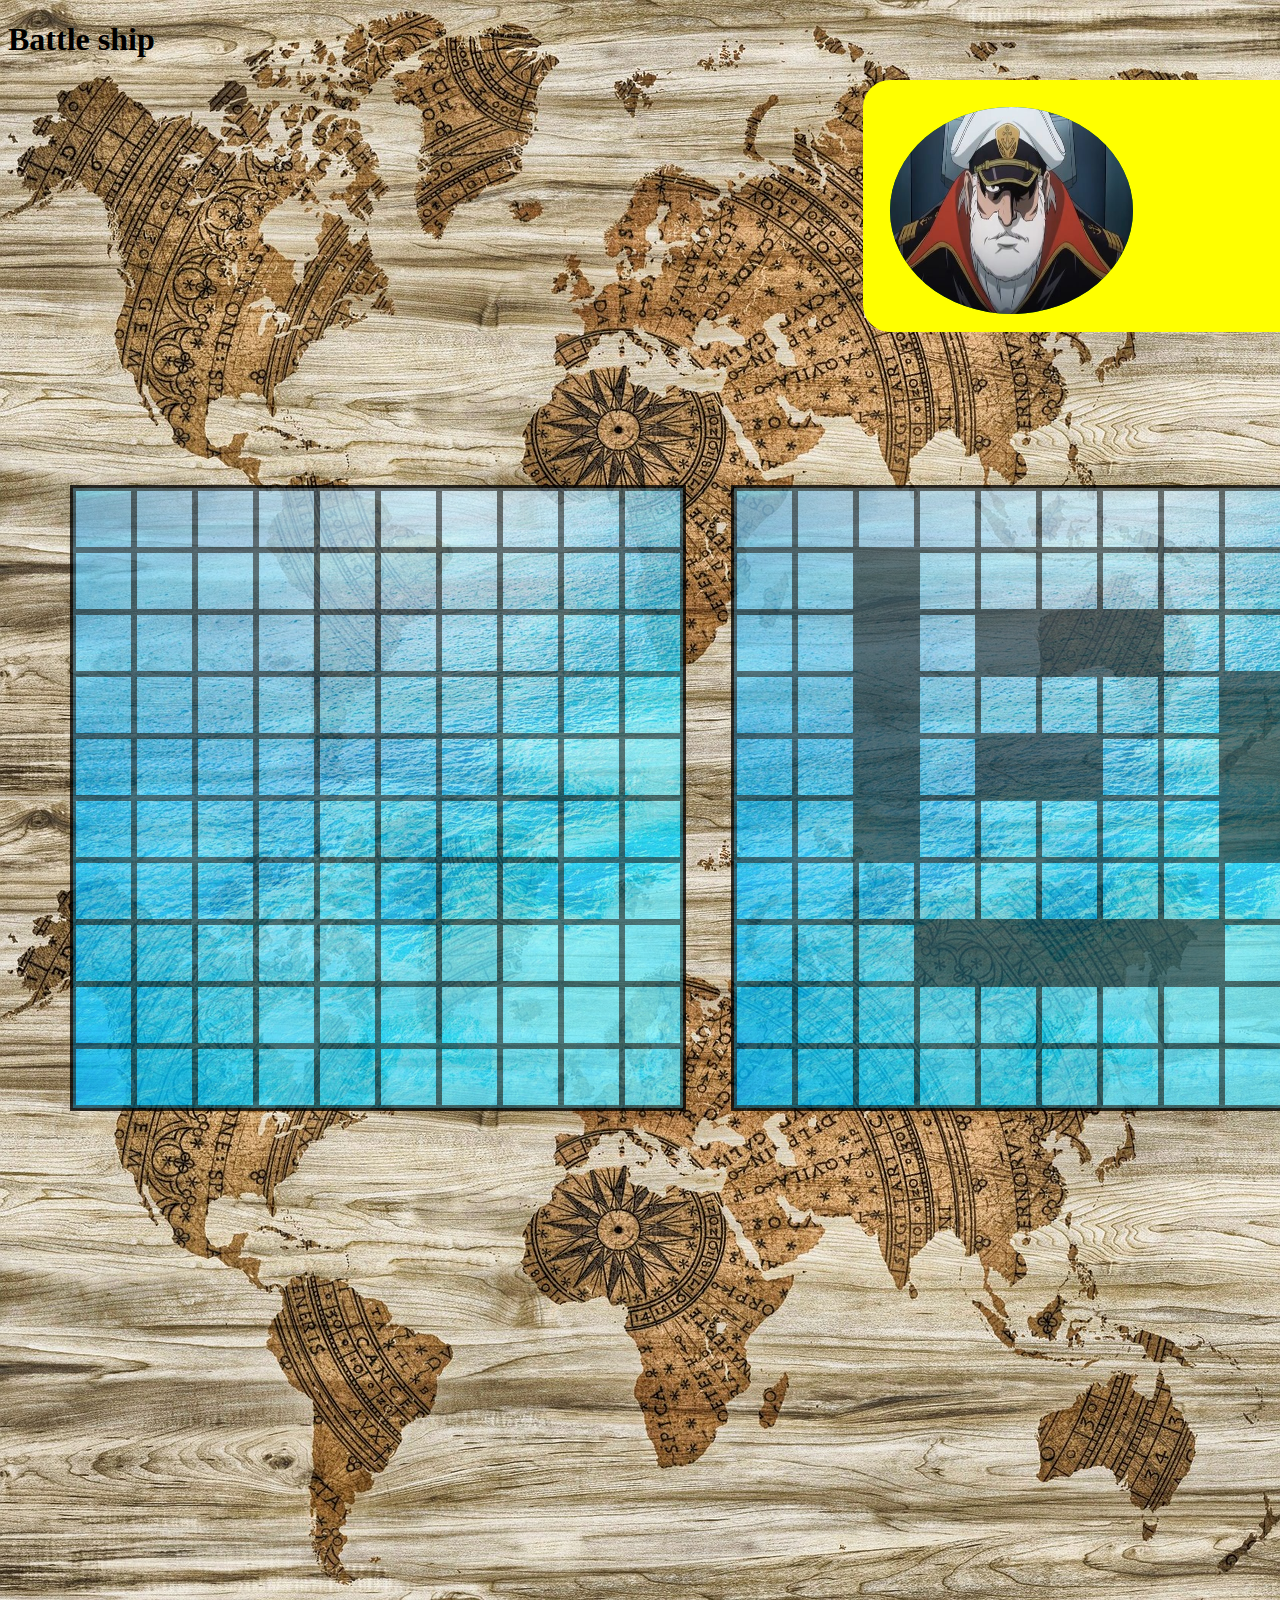
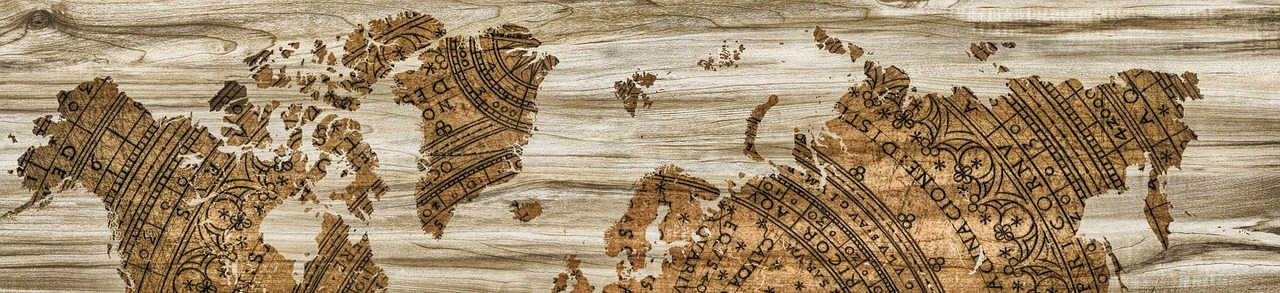
==== battleship-project/index.html @ 59c31566 "ingame display partially working" ====
<!DOCTYPE html>
<html lang="en" dir="ltr">
<head>
  <meta charset="utf-8">
  <link rel="stylesheet" href="style.css">
  <link href="https://fonts.googleapis.com/css?family=Orbitron" rel="stylesheet">
  <title>My Battleship</title>
</head>
<body>
  <h1>Battle ship</h1>
  <div class = 'ingameDisplay'>
    <div class = 'circleFace'><img src='battleship img/juzo_okita_by_akiba165-d6sxsqy.jpg' class='captainHead'/></div>
    <p class = 'displayText'></p>
  </div>
  <div class = 'mainContainer columns'>
    <div id="gameBoardDiv" class='gameBoard column '>
    </div>
    <div id = 'computerGameBoardDiv' class ='computerGameBoard column '>
    </div>
    <!-- <div class = 'shipLifeBar'>
      <div></div>
      <div></div>
      <div></div>
      <div></div>
      <div></div>
      <div></div>
      <div></div>
      <div></div>
      <div></div>
      <div></div>
    </div> -->
  </div>

  <script src="script.js" charset="utf-8"></script>
</body>
</html>
---- battleship-project/style.css ----
body{
  background-image: url('battleship img/battleship background/map-2153535_1280.jpg');
  background-image: wrap;
}
.mainContainer{
  display: inline-block;
  display: flex;
  width: 1400px;
  height: 1400px;
  justify-content: center;
  opacity: 0.8;
  margin-top: 17vh;
}

.gameBoard{
  height: 620px;
  width: 610px;
  display: flex;
  flex-wrap: wrap;
  border: solid;
  margin-right: 5vh;
  background-image: url('battleship img/water-1330252_1280.jpg');
}

.gameBoard div{
  border: solid;
  height: 50px;
  width: 50px;
  padding-right: 5px;
  padding-bottom: 6px;
  opacity: 0.6;
  /* position: relative; */
}
.computerGameBoard{
  height: 620px;
  width: 610px;
  border: solid;
  display: flex;
  flex-wrap: wrap;
  background-image: url('battleship img/water-1330252_1280.jpg');

}
.computerGameBoard div{
  border: solid;
  height: 50px;
  width: 50px;
  padding-right: 5px;
  padding-bottom: 6px;
  opacity: 0.6;
  /* position: relative; */
}

.ingameDisplay{
  display: inline-flex;
  background-color: yellow;
  margin-left: 95vh;
  background-color: yellow;
  height: 25vh;
  width: 85vh;
  padding-bottom: 3vh;
  border-radius: 3vh;
}
.shipLifeBar div{
  border: solid;

}
.captainHead{
  position: absolute;
  top: 0;
  left: 0;
  height: 100%;
  width: 100%;
  border-radius: 100%;
}
.circleFace{
  background-color: green;
  border-radius: 100%;
  margin: 3vh;
  width: 27vh;
  height: 23vh;
  position: relative;

}
p{
  font-family: 'Orbitron', sans-serif;
  font-size: 4vh;
  text-align: center;
}
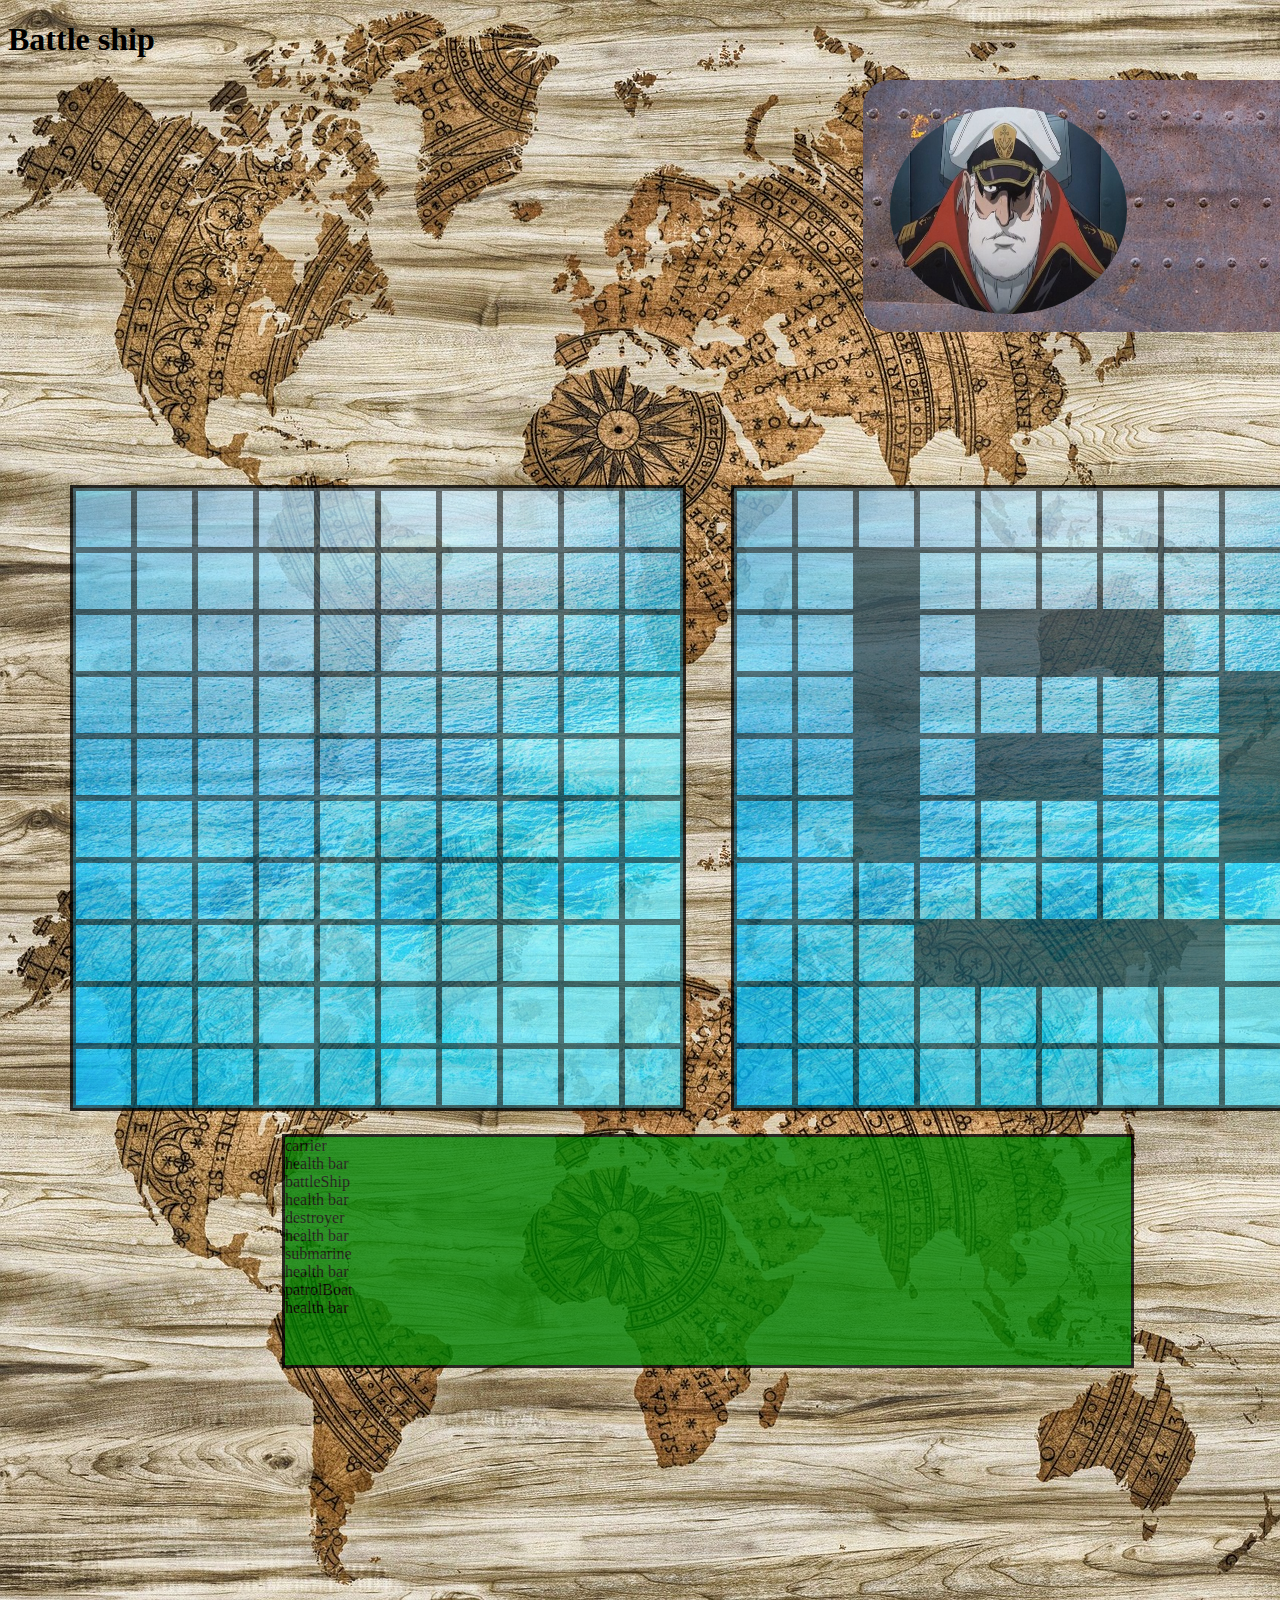
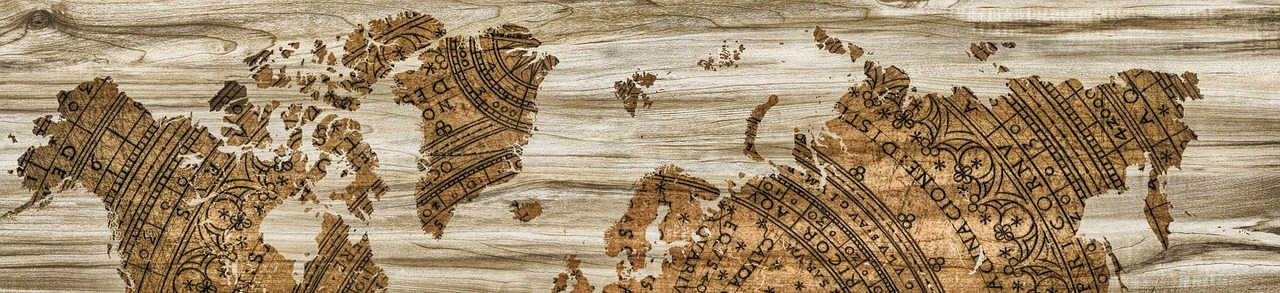
==== commit c2743cba: "in-game display done, working on health bars for the ships" ====
--- a/battleship-project/index.html
+++ b/battleship-project/index.html
@@ -17,18 +17,33 @@
     </div>
     <div id = 'computerGameBoardDiv' class ='computerGameBoard column '>
     </div>
-    <!-- <div class = 'shipLifeBar'>
-      <div></div>
-      <div></div>
-      <div></div>
-      <div></div>
-      <div></div>
-      <div></div>
-      <div></div>
-      <div></div>
-      <div></div>
-      <div></div>
-    </div> -->
+    <div class ='userHealthBar'>
+      <div class ='aircraftCarrier'>
+        <div class ='shipKey'>carrier</div>
+        <div>health bar </div>
+      </div>
+
+      <div class = 'battleShip'>
+        <div>battleShip</div>
+        <div>health bar</div>
+      </div>
+
+      <div class = 'Destroyer'>
+        <div>destroyer</div>
+        <div>health bar</div>
+      </div>
+
+      <div class = 'submarine'>
+        <div>submarine</div>
+        <div>health bar</div>
+      </div>
+
+      <div class = 'PatrolBoat'>
+        <div>patrolBoat</div>
+        <div>health bar</div>
+      </div>
+
+    </div>
   </div>
 
   <script src="script.js" charset="utf-8"></script>
--- a/battleship-project/style.css
+++ b/battleship-project/style.css
@@ -51,14 +51,14 @@
 }
 
 .ingameDisplay{
-  display: inline-flex;
-  background-color: yellow;
+  display: flex;
   margin-left: 95vh;
-  background-color: yellow;
+  background: url('battleship img/battleship new/battle new/steel-2737105_1280.jpg');
   height: 25vh;
   width: 85vh;
   padding-bottom: 3vh;
   border-radius: 3vh;
+
 }
 .shipLifeBar div{
   border: solid;
@@ -69,20 +69,36 @@
   top: 0;
   left: 0;
   height: 100%;
-  width: 100%;
+  width: 85%;
   border-radius: 100%;
+  opacity: 0.9;
+  z-index: 3;
 }
 .circleFace{
-  background-color: green;
   border-radius: 100%;
   margin: 3vh;
-  width: 27vh;
+  width: 31vh;
   height: 23vh;
   position: relative;
 
 }
 p{
   font-family: 'Orbitron', sans-serif;
-  font-size: 4vh;
+  font-size: 5vh;
   text-align: center;
+  color: silver;
+  margin-top: 5vh;
+  background: -webkit-linear-gradient(#F0F0F0, #989898);
+ -webkit-background-clip: text;
+ -webkit-text-fill-color: transparent;
+ font-weight: 1000;
 }
+.userHealthBar{
+  background-color: green;
+  width: 200px;
+  height: 228px;
+  position: absolute;
+  top: 1134px;
+  width: 94vh;
+  border: solid;
+}
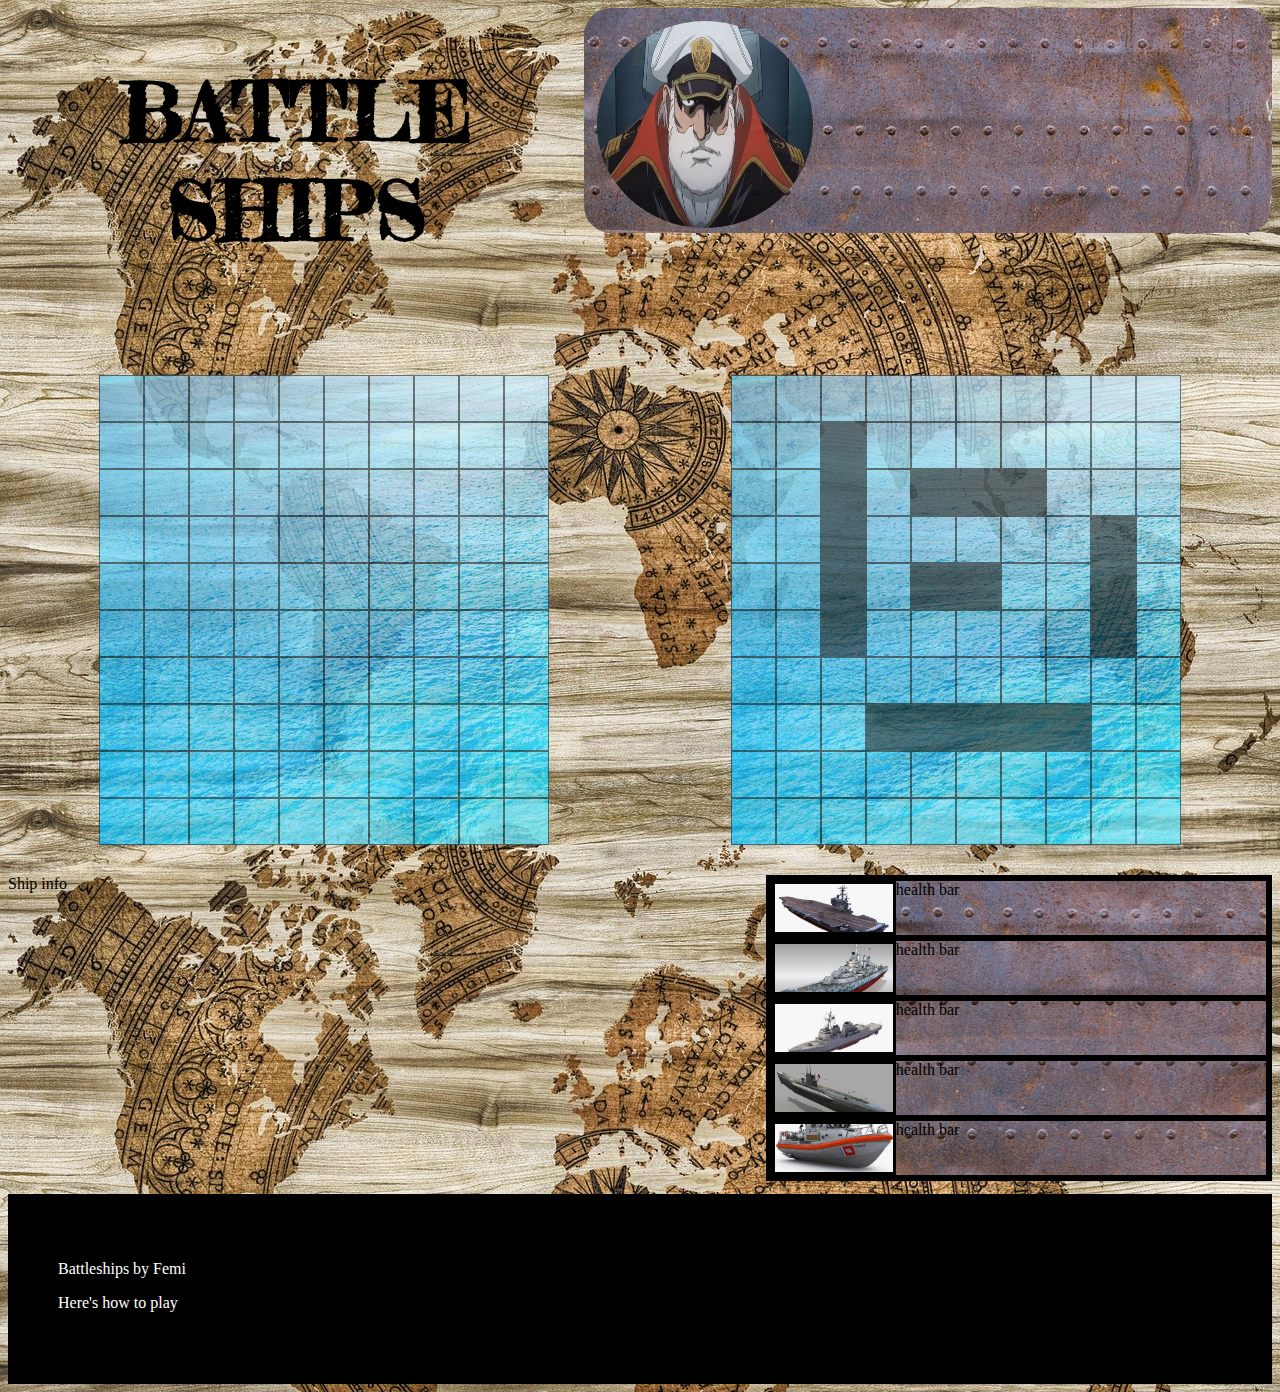
==== commit 8f86455c: "health bars and layout rearrangement almost done" ====
--- a/battleship-project/index.html
+++ b/battleship-project/index.html
@@ -4,46 +4,64 @@
   <meta charset="utf-8">
   <link rel="stylesheet" href="style.css">
   <link href="https://fonts.googleapis.com/css?family=Orbitron" rel="stylesheet">
+  <link href="https://fonts.googleapis.com/css?family=Fredericka+the+Great" rel="stylesheet">
   <title>My Battleship</title>
 </head>
 <body>
-  <h1>Battle ship</h1>
-  <div class = 'ingameDisplay'>
-    <div class = 'circleFace'><img src='battleship img/juzo_okita_by_akiba165-d6sxsqy.jpg' class='captainHead'/></div>
-    <p class = 'displayText'></p>
-  </div>
-  <div class = 'mainContainer columns'>
-    <div id="gameBoardDiv" class='gameBoard column '>
+  <div class="container">
+    <header>
+      <h1>BATTLE SHIPS</h1>
+      <div class='ingameDisplay'>
+        <div class='circleFace'><img src='battleship img/juzo_okita_by_akiba165-d6sxsqy.jpg' class='captainHead'/></div>
+        <div class="displayTextContainer">
+          <p class='displayText'></p>
+        </div>
+      </div>
+    </header>
+    <div class = 'mainContainer columns'>
+      <div class="userArea">
+        <div id="gameBoardDiv" class='gameBoard column '></div>
+      </div>
+      <div class="computerArea">
+        <div id='computerGameBoardDiv' class ='computerGameBoard column '></div>
+      </div>
     </div>
-    <div id = 'computerGameBoardDiv' class ='computerGameBoard column '>
+    <div class="healthAndInfo">
+      <div class="shipInfo">
+        Ship info
+      </div>
+      <div class ='userHealthBar'>
+        <div class ='shipsHealth'>
+          <div class ='shipKey carrier'></div>
+          <div>health bar </div>
+        </div>
+
+        <div class='shipsHealth'>
+          <div class='shipKey battleship'></div>
+          <div>health bar</div>
+        </div>
+
+        <div class='shipsHealth'>
+          <div class='shipKey destroyer'></div>
+          <div>health bar</div>
+        </div>
+
+        <div class='shipsHealth'>
+          <div class='shipKey submarine'></div>
+          <div>health bar</div>
+        </div>
+
+        <div class='shipsHealth'>
+          <div class='shipKey patrol-boat'></div>
+          <div>health bar</div>
+        </div>
+
+      </div>
     </div>
-    <div class ='userHealthBar'>
-      <div class ='aircraftCarrier'>
-        <div class ='shipKey'>carrier</div>
-        <div>health bar </div>
-      </div>
-
-      <div class = 'battleShip'>
-        <div>battleShip</div>
-        <div>health bar</div>
-      </div>
-
-      <div class = 'Destroyer'>
-        <div>destroyer</div>
-        <div>health bar</div>
-      </div>
-
-      <div class = 'submarine'>
-        <div>submarine</div>
-        <div>health bar</div>
-      </div>
-
-      <div class = 'PatrolBoat'>
-        <div>patrolBoat</div>
-        <div>health bar</div>
-      </div>
-
-    </div>
+    <footer>
+      <p>Battleships by Femi</p>
+      <p>Here's how to play</p>
+    </footer>
   </div>
 
   <script src="script.js" charset="utf-8"></script>
--- a/battleship-project/style.css
+++ b/battleship-project/style.css
@@ -1,58 +1,62 @@
+/*------>how do i make captains head stationary when display messages come up
+-------->
+ */
+div {
+  box-sizing: border-box;
+}
+
+ h1{
+   font-family: 'Fredericka the Great', cursive;
+   text-align: center;
+   font-size: 9vh;
+ }
 body{
   background-image: url('battleship img/battleship background/map-2153535_1280.jpg');
-  background-image: wrap;
+  background-size: contain;
 }
 .mainContainer{
-  display: inline-block;
   display: flex;
-  width: 1400px;
-  height: 1400px;
-  justify-content: center;
+  justify-content: space-around;
   opacity: 0.8;
-  margin-top: 17vh;
+  margin-top: 60px;
 }
 
-.gameBoard{
-  height: 620px;
-  width: 610px;
+header {
   display: flex;
-  flex-wrap: wrap;
-  border: solid;
-  margin-right: 5vh;
-  background-image: url('battleship img/water-1330252_1280.jpg');
+  justify-content: space-around;
 }
 
-.gameBoard div{
-  border: solid;
-  height: 50px;
-  width: 50px;
-  padding-right: 5px;
-  padding-bottom: 6px;
+.userArea, .computerArea {
+  flex-basis: 50%;
+  display: flex;
+  flex-direction: column;
+  max-width: 450px;
+}
+
+/* .computerArea {
+  flex-grow: 1;
+  display: flex;
+} */
+
+.gameBoard div, .computerGameBoard div{
+  border: 1px solid;
+  width: 10%;
+  /* padding-right: 5px;
+  padding-bottom: 6px; */
   opacity: 0.6;
   /* position: relative; */
+  height: 0;
+  padding-bottom: 10%; /* Make it exactly square */
 }
-.computerGameBoard{
-  height: 620px;
-  width: 610px;
-  border: solid;
+.gameBoard, .computerGameBoard{
+  /* border: solid; */
   display: flex;
   flex-wrap: wrap;
   background-image: url('battleship img/water-1330252_1280.jpg');
-
-}
-.computerGameBoard div{
-  border: solid;
-  height: 50px;
-  width: 50px;
-  padding-right: 5px;
-  padding-bottom: 6px;
-  opacity: 0.6;
-  /* position: relative; */
 }
 
 .ingameDisplay{
   display: flex;
-  margin-left: 95vh;
   background: url('battleship img/battleship new/battle new/steel-2737105_1280.jpg');
   height: 25vh;
   width: 85vh;
@@ -72,17 +76,22 @@
   width: 85%;
   border-radius: 100%;
   opacity: 0.9;
-  z-index: 3;
 }
 .circleFace{
   border-radius: 100%;
-  margin: 3vh;
+  flex-basis: 40%;
+  margin: 13px;
   width: 31vh;
   height: 23vh;
   position: relative;
+}
 
+.displayTextContainer {
+  flex-basis: 60%;
+  margin: 13px;
 }
-p{
+
+.ingameDisplay p{
   font-family: 'Orbitron', sans-serif;
   font-size: 5vh;
   text-align: center;
@@ -93,12 +102,63 @@
  -webkit-text-fill-color: transparent;
  font-weight: 1000;
 }
+
+.healthAndInfo {
+  display: flex;
+  margin-top: 30px;
+}
+
+.shipInfo {
+  flex-basis: 60%;
+}
+
 .userHealthBar{
-  background-color: green;
-  width: 200px;
-  height: 228px;
-  position: absolute;
-  top: 1134px;
-  width: 94vh;
+  border: solid;
+  background: url('battleship img/battleship new/battle new/steel-2737105_1280.jpg');
+  flex-basis: 40%;
+}
+.shipNumber{
   border: solid;
 }
+.shipsHealth{
+  border: solid;
+  display: flex;
+  height: 60px;
+}
+.shipKey{
+  border: solid;
+  display: flex;
+  align-items: center;
+  flex-basis: 25%;
+  background-size: cover;
+}
+.shipImages{
+  width: 100%;
+}
+
+footer {
+  height: 90px;
+  background-color: black;
+  color: white;
+  padding: 50px;
+  margin-top: 13px;
+}
+
+.carrier {
+  background-image: url('battleship img/ships/carrier.jpg');
+}
+.battleship {
+  background-image: url('battleship img/ships/battleship.jpg');
+  background-position-y: -27px;
+}
+.destroyer {
+  background-image: url('battleship img/ships/destroyer.jpg');
+}
+.submarine {
+  background-image: url('battleship img/ships/submarine.jpg');
+  background-position-y: -4px;
+}
+.patrol-boat {
+  background-image: url('battleship img/ships/patrol boat.jpg');
+  background-position-y: 63px;
+}
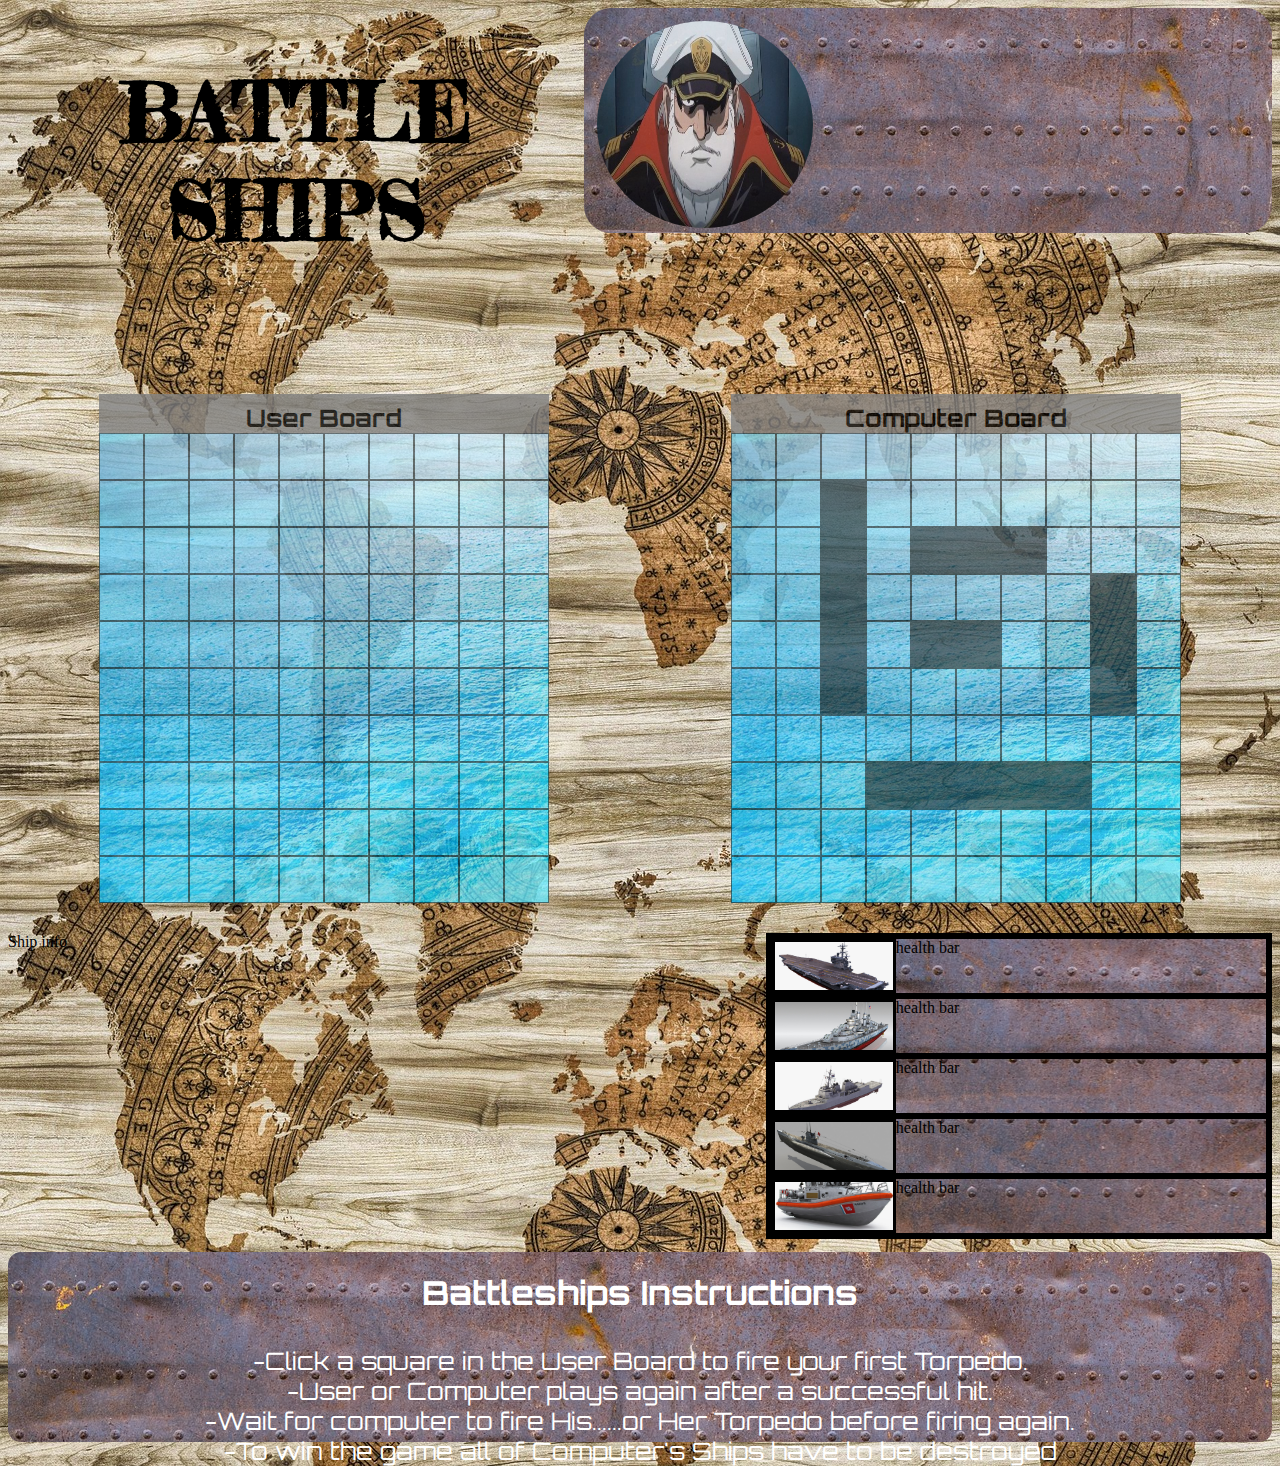
==== commit b5e1effd: "computer play bug fixed, more styling added to footer" ====
--- a/battleship-project/index.html
+++ b/battleship-project/index.html
@@ -5,6 +5,7 @@
   <link rel="stylesheet" href="style.css">
   <link href="https://fonts.googleapis.com/css?family=Orbitron" rel="stylesheet">
   <link href="https://fonts.googleapis.com/css?family=Fredericka+the+Great" rel="stylesheet">
+  <link href="https://fonts.googleapis.com/css?family=Orbitron" rel="stylesheet">
   <title>My Battleship</title>
 </head>
 <body>
@@ -20,9 +21,11 @@
     </header>
     <div class = 'mainContainer columns'>
       <div class="userArea">
+        <h2>User Board</h2>
         <div id="gameBoardDiv" class='gameBoard column '></div>
       </div>
       <div class="computerArea">
+        <h2>Computer Board</h2>
         <div id='computerGameBoardDiv' class ='computerGameBoard column '></div>
       </div>
     </div>
@@ -59,8 +62,11 @@
       </div>
     </div>
     <footer>
-      <p>Battleships by Femi</p>
-      <p>Here's how to play</p>
+      <h3>Battleships Instructions</h3>
+      <p>-Click a square in the User Board to fire your first Torpedo.</br>
+      <p>-User or Computer plays again after a successful hit.</br>
+      <p>-Wait for computer to fire His......or Her Torpedo before firing again.</br>
+      <p>-To win the game all of Computer's Ships have to be destroyed</P>
     </footer>
   </div>
 
--- a/battleship-project/style.css
+++ b/battleship-project/style.css
@@ -96,7 +96,7 @@
   font-size: 5vh;
   text-align: center;
   color: silver;
-  margin-top: 5vh;
+  margin-top: -10px;;
   background: -webkit-linear-gradient(#F0F0F0, #989898);
  -webkit-background-clip: text;
  -webkit-text-fill-color: transparent;
@@ -138,10 +138,34 @@
 
 footer {
   height: 90px;
-  background-color: black;
   color: white;
   padding: 50px;
   margin-top: 13px;
+  background-image: url('battleship img/battleship new/battle new/steel-2737105_1280.jpg');
+  border-radius: 13px;
+  display: flex;
+  flex-direction: column;
+  justify-content: flex-start;
+  align-items: center;
+}
+footer p{
+  margin: 0;
+  font-family: 'Orbitron', sans-serif;
+  font-size: 24px;
+}
+h2{
+  text-align: center;
+  font-family: 'Orbitron', sans-serif;
+  font-weight: bolder;
+  background-color: grey;
+  margin-bottom: 0px;
+  margin-bottom: 0px;
+  padding-top: 9px;
+}
+h3{
+  margin-top: -30px;
+  font-family: 'Orbitron', sans-serif;
+  font-size: 33px;
 }
 
 .carrier {
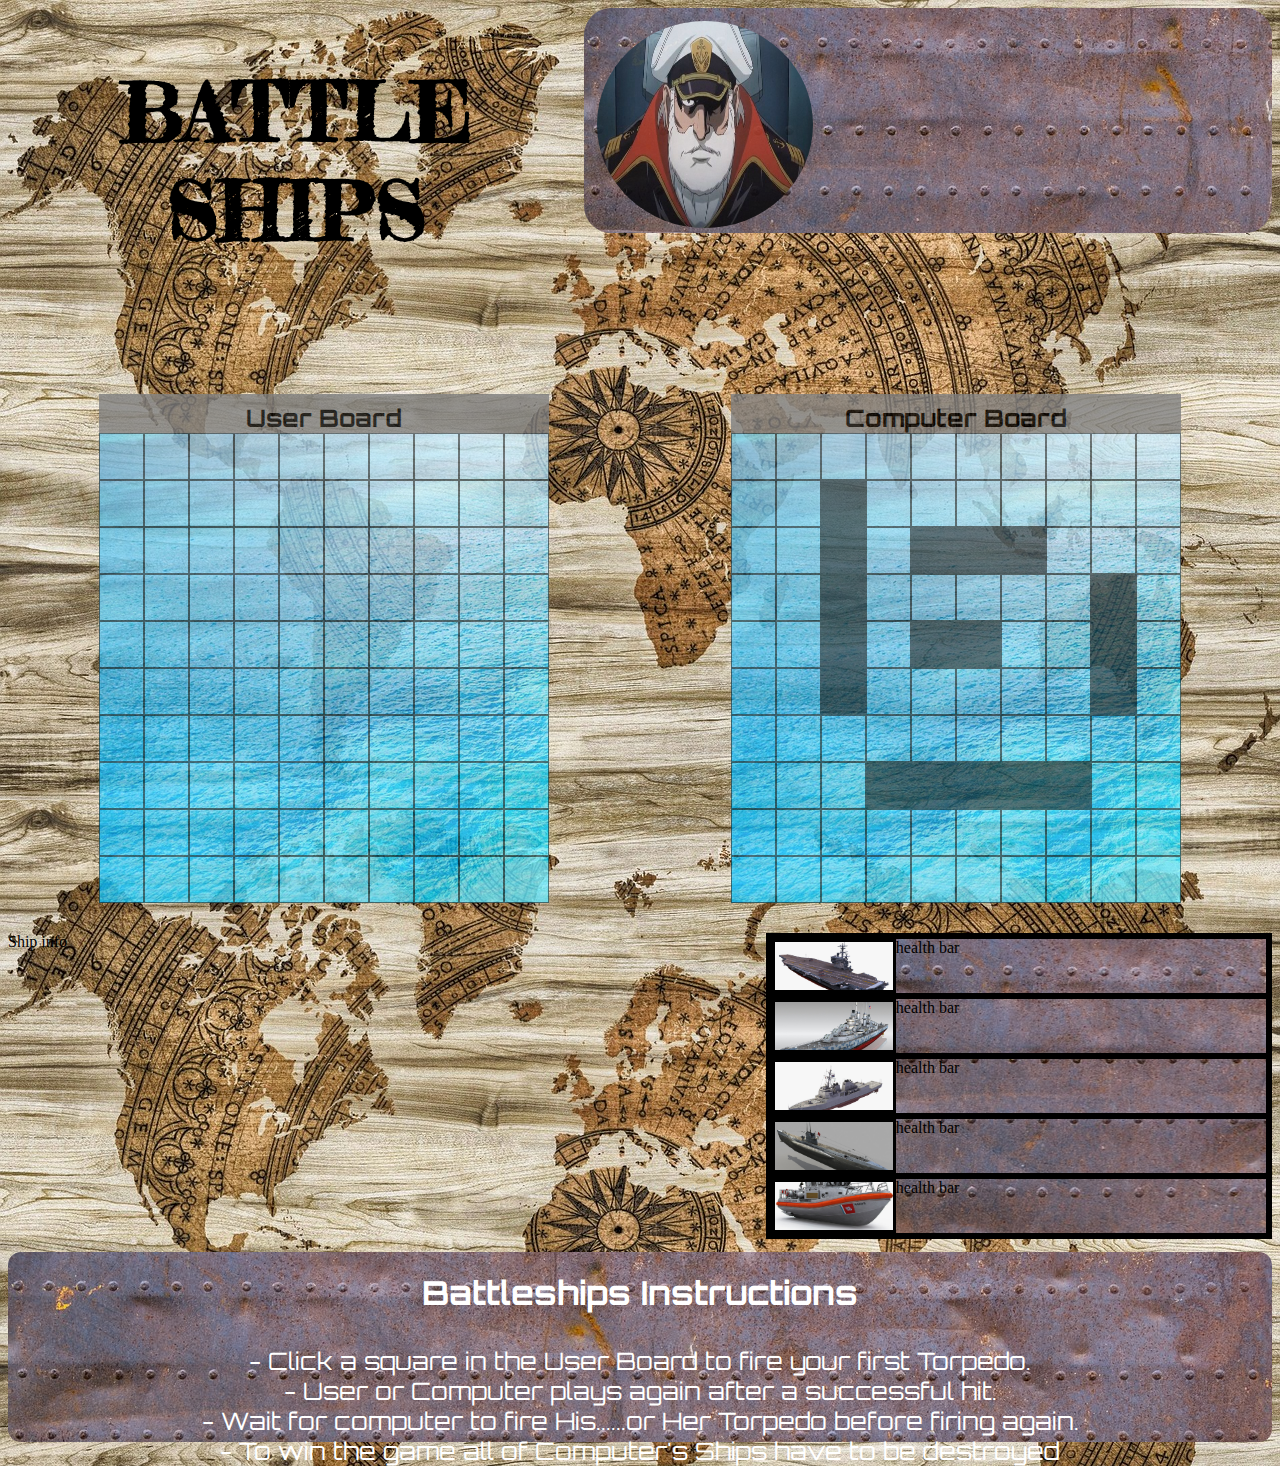
==== commit 0084629f: "win and loose functions fixed for both computer and user" ====
--- a/battleship-project/index.html
+++ b/battleship-project/index.html
@@ -63,10 +63,10 @@
     </div>
     <footer>
       <h3>Battleships Instructions</h3>
-      <p>-Click a square in the User Board to fire your first Torpedo.</br>
-      <p>-User or Computer plays again after a successful hit.</br>
-      <p>-Wait for computer to fire His......or Her Torpedo before firing again.</br>
-      <p>-To win the game all of Computer's Ships have to be destroyed</P>
+      <p>- Click a square in the User Board to fire your first Torpedo.</br>
+      <p>- User or Computer plays again after a successful hit.</br>
+      <p>- Wait for computer to fire His......or Her Torpedo before firing again.</br>
+      <p>- To win the game all of Computer's Ships have to be destroyed</P>
     </footer>
   </div>
 
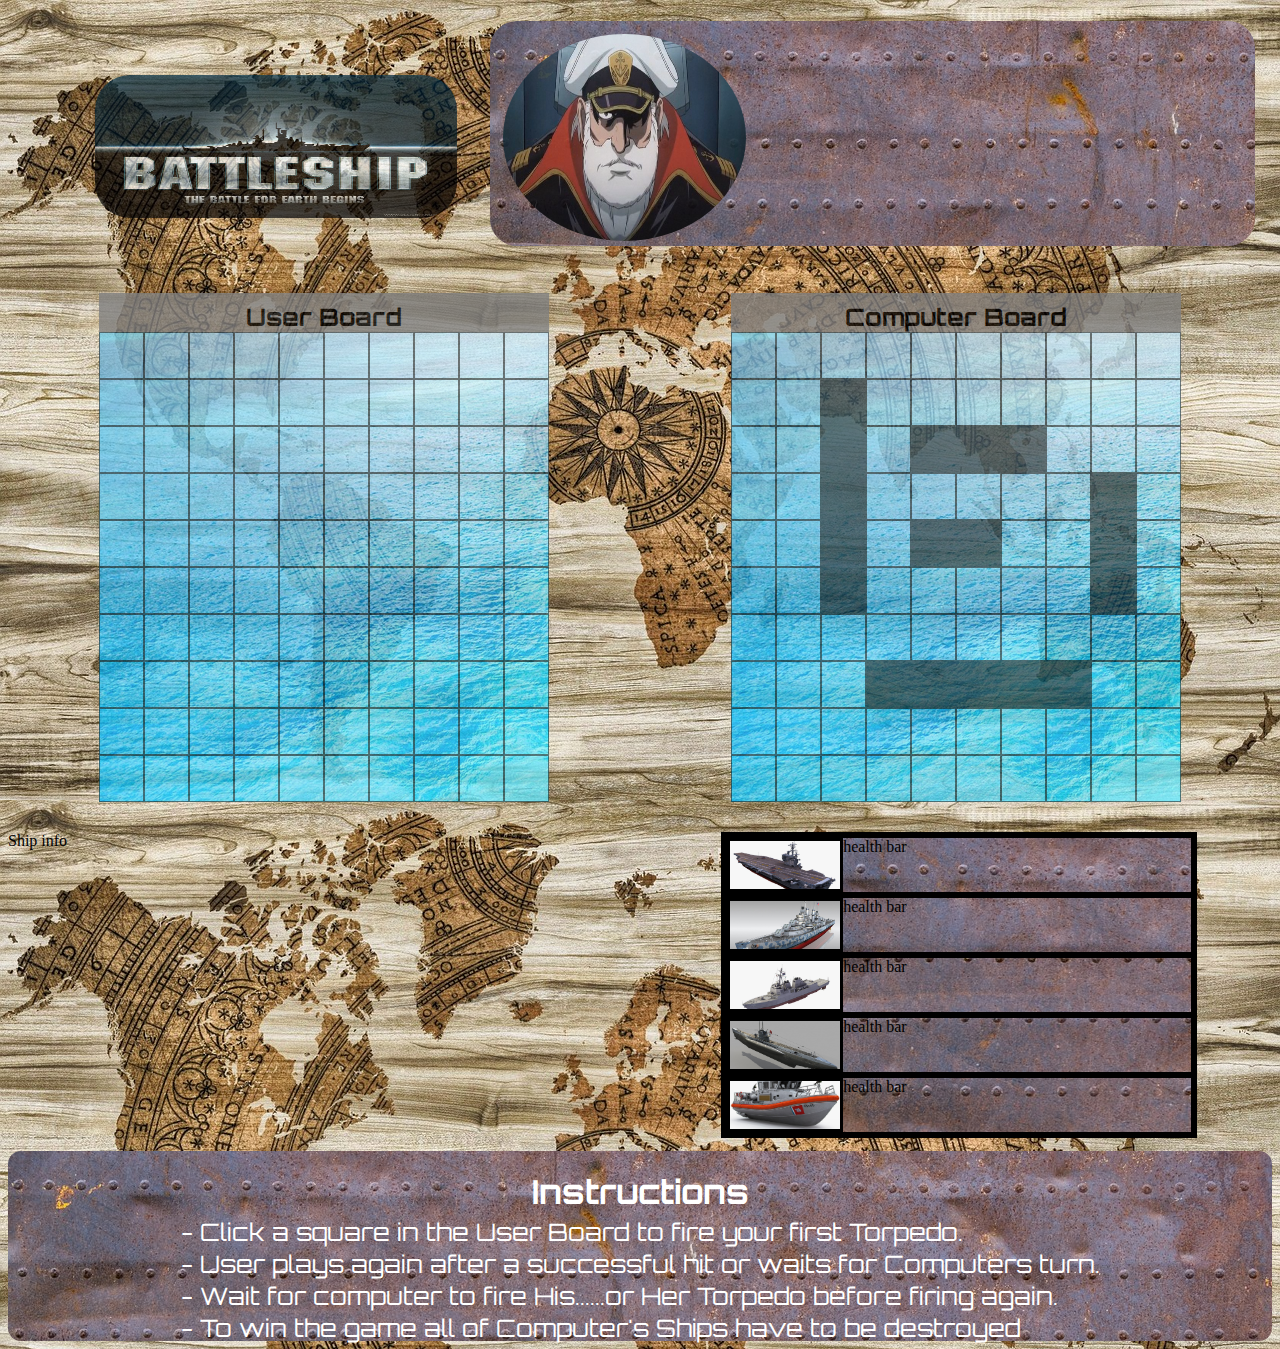
==== commit 6f2c454a: "more touches added to styling and tidying up JS script" ====
--- a/battleship-project/index.html
+++ b/battleship-project/index.html
@@ -11,7 +11,7 @@
 <body>
   <div class="container">
     <header>
-      <h1>BATTLE SHIPS</h1>
+      <h1><img class='battleshipLogo' src='battleship img/battleship logo.jpg'/></h1>
       <div class='ingameDisplay'>
         <div class='circleFace'><img src='battleship img/juzo_okita_by_akiba165-d6sxsqy.jpg' class='captainHead'/></div>
         <div class="displayTextContainer">
@@ -62,11 +62,13 @@
       </div>
     </div>
     <footer>
-      <h3>Battleships Instructions</h3>
-      <p>- Click a square in the User Board to fire your first Torpedo.</br>
-      <p>- User or Computer plays again after a successful hit.</br>
-      <p>- Wait for computer to fire His......or Her Torpedo before firing again.</br>
-      <p>- To win the game all of Computer's Ships have to be destroyed</P>
+      <h3>Instructions</h3>
+      <div class='instructionParagraph'>
+        <p>- Click a square in the User Board to fire your first Torpedo.</p>
+        <p>- User plays again after a successful hit or waits for Computers turn.</p>
+        <p>- Wait for computer to fire His......or Her Torpedo before firing again.</p>
+        <p>- To win the game all of Computer's Ships have to be destroyed</P>
+      </div>
     </footer>
   </div>
 
--- a/battleship-project/style.css
+++ b/battleship-project/style.css
@@ -19,11 +19,20 @@
   justify-content: space-around;
   opacity: 0.8;
   margin-top: 60px;
+  margin-top: -19px;
 }
 
 header {
   display: flex;
   justify-content: space-around;
+  margin-top: 21px;
+}
+.battleshipLogo{
+  height: 143px;
+  opacity: 0.7;
+  border-radius: 35px;
+  width: 362px;
+  margin-left: 70px;
 }
 
 .userArea, .computerArea {
@@ -116,6 +125,7 @@
   border: solid;
   background: url('battleship img/battleship new/battle new/steel-2737105_1280.jpg');
   flex-basis: 40%;
+  margin-right: 75px;
 }
 .shipNumber{
   border: solid;
@@ -186,3 +196,8 @@
   background-image: url('battleship img/ships/patrol boat.jpg');
   background-position-y: 63px;
 }
+
+.instructionParagraph{
+  line-height: 24pt;
+  margin-top: -29px;
+}
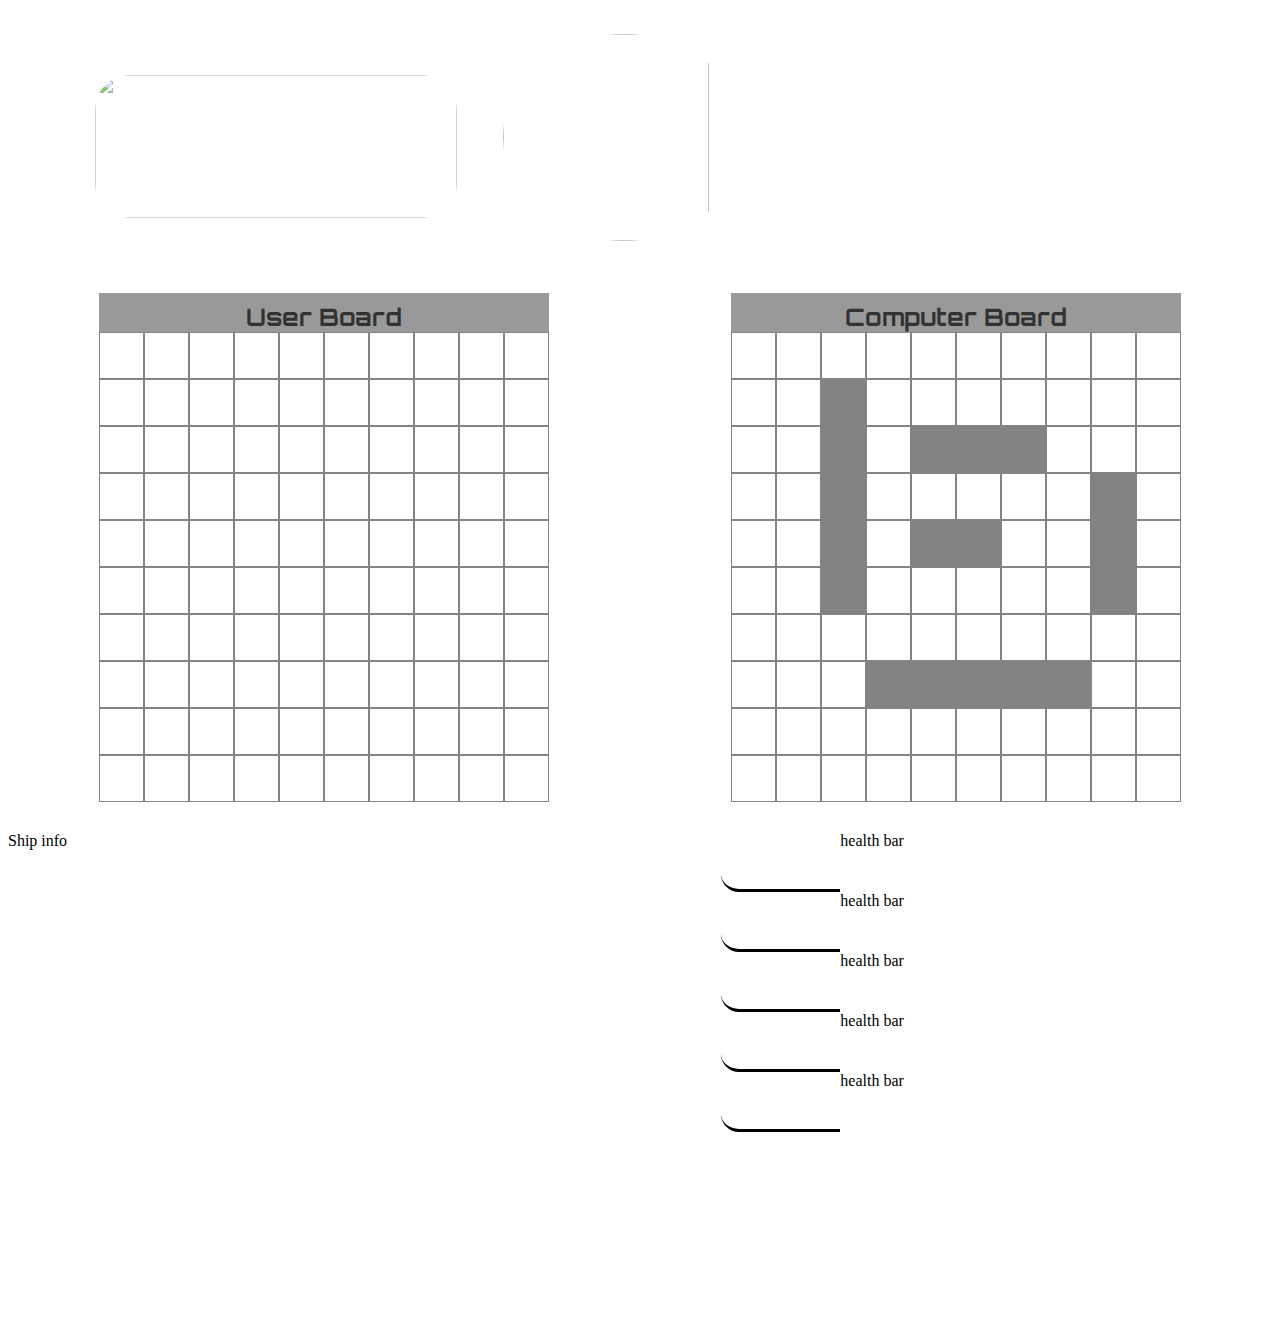
==== commit ec41fe25: "all image paths changed from local to the internet" ====
--- a/battleship-project/index.html
+++ b/battleship-project/index.html
@@ -11,9 +11,9 @@
 <body>
   <div class="container">
     <header>
-      <h1><img class='battleshipLogo' src='battleship img/battleship logo.jpg'/></h1>
+      <h1><img class='battleshipLogo' src='https://i.imgur.com/wlKukzw.jpg'/></h1>
       <div class='ingameDisplay'>
-        <div class='circleFace'><img src='battleship img/juzo_okita_by_akiba165-d6sxsqy.jpg' class='captainHead'/></div>
+        <div class='circleFace'><img src='https://i.imgur.com/VBAzwbe.jpg' class='captainHead'/></div>
         <div class="displayTextContainer">
           <p class='displayText'></p>
         </div>
--- a/battleship-project/style.css
+++ b/battleship-project/style.css
@@ -11,7 +11,7 @@
    font-size: 9vh;
  }
 body{
-  background-image: url('battleship img/battleship background/map-2153535_1280.jpg');
+  background-image: url('https://i.imgur.com/r1Qy0vs.jpg');
   background-size: contain;
 }
 .mainContainer{
@@ -61,12 +61,12 @@
   /* border: solid; */
   display: flex;
   flex-wrap: wrap;
-  background-image: url('battleship img/water-1330252_1280.jpg');
+  background-image: url('https://i.imgur.com/lCtVJ47.jpg');
 }
 
 .ingameDisplay{
   display: flex;
-  background: url('battleship img/battleship new/battle new/steel-2737105_1280.jpg');
+  background: url('https://i.imgur.com/bs1ejbG.jpg');
   height: 25vh;
   width: 85vh;
   padding-bottom: 3vh;
@@ -122,25 +122,26 @@
 }
 
 .userHealthBar{
-  border: solid;
-  background: url('battleship img/battleship new/battle new/steel-2737105_1280.jpg');
+  background: url('https://i.imgur.com/bs1ejbG.jpg');
   flex-basis: 40%;
   margin-right: 75px;
+  border-radius: 18px;
 }
 .shipNumber{
   border: solid;
 }
 .shipsHealth{
-  border: solid;
   display: flex;
   height: 60px;
 }
 .shipKey{
-  border: solid;
+  border-bottom: solid;
+  border-top-left-radius: 18px;
   display: flex;
   align-items: center;
   flex-basis: 25%;
   background-size: cover;
+  border-bottom-left-radius: 18px;
 }
 .shipImages{
   width: 100%;
@@ -151,7 +152,7 @@
   color: white;
   padding: 50px;
   margin-top: 13px;
-  background-image: url('battleship img/battleship new/battle new/steel-2737105_1280.jpg');
+  background-image: url('https://i.imgur.com/bs1ejbG.jpg');
   border-radius: 13px;
   display: flex;
   flex-direction: column;
@@ -179,21 +180,21 @@
 }
 
 .carrier {
-  background-image: url('battleship img/ships/carrier.jpg');
+  background-image: url('https://i.imgur.com/XAR1dGm.jpg');
 }
 .battleship {
-  background-image: url('battleship img/ships/battleship.jpg');
+  background-image: url('https://i.imgur.com/Yn8KMmB.jpg');
   background-position-y: -27px;
 }
 .destroyer {
-  background-image: url('battleship img/ships/destroyer.jpg');
+  background-image: url('https://i.imgur.com/Rh2hVPe.jpg');
 }
 .submarine {
-  background-image: url('battleship img/ships/submarine.jpg');
+  background-image: url('https://i.imgur.com/iH9abu9.jpg');
   background-position-y: -4px;
 }
 .patrol-boat {
-  background-image: url('battleship img/ships/patrol boat.jpg');
+  background-image: url('https://i.imgur.com/8rj1Cnc.jpg');
   background-position-y: 63px;
 }
 
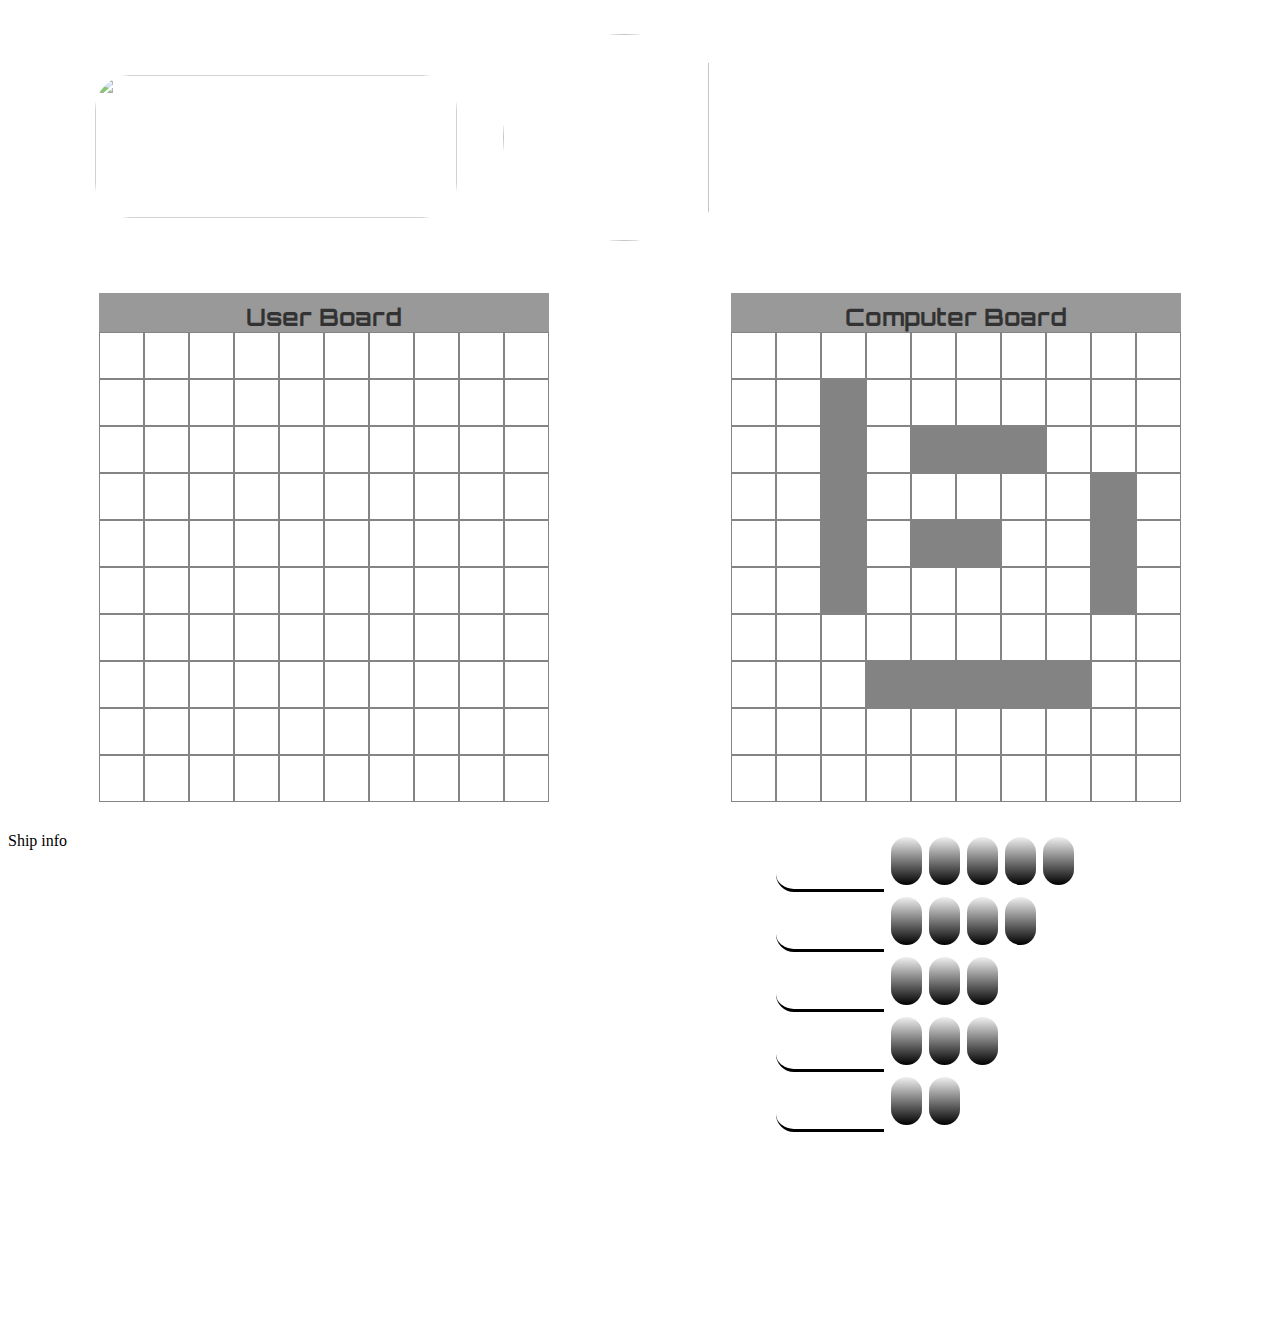
==== commit 02293035: "health bars fully styled and added, not functional yet" ====
--- a/battleship-project/index.html
+++ b/battleship-project/index.html
@@ -36,27 +36,49 @@
       <div class ='userHealthBar'>
         <div class ='shipsHealth'>
           <div class ='shipKey carrier'></div>
-          <div>health bar </div>
+          <div class='healthBarBlocks' style= 'display:flex;'>
+            <div></div>
+            <div></div>
+            <div></div>
+            <div></div>
+            <div></div>
+           </div>
         </div>
 
         <div class='shipsHealth'>
           <div class='shipKey battleship'></div>
-          <div>health bar</div>
+          <div class='healthBarBlocks' style= 'display:flex;'>
+            <div></div>
+            <div></div>
+            <div></div>
+            <div></div>
+          </div>
         </div>
 
         <div class='shipsHealth'>
           <div class='shipKey destroyer'></div>
-          <div>health bar</div>
+          <div class='healthBarBlocks' style= 'display:flex;'>
+            <div></div>
+            <div></div>
+            <div></div>
+          </div>
         </div>
 
         <div class='shipsHealth'>
           <div class='shipKey submarine'></div>
-          <div>health bar</div>
+          <div class='healthBarBlocks' style= 'display:flex;'>
+            <div></div>
+            <div></div>
+            <div></div>
+          </div>
         </div>
 
         <div class='shipsHealth'>
           <div class='shipKey patrol-boat'></div>
-          <div>health bar</div>
+          <div class='healthBarBlocks' style= 'display:flex;'>
+            <div></div>
+            <div></div>
+          </div>
         </div>
 
       </div>
--- a/battleship-project/style.css
+++ b/battleship-project/style.css
@@ -124,8 +124,10 @@
 .userHealthBar{
   background: url('https://i.imgur.com/bs1ejbG.jpg');
   flex-basis: 40%;
-  margin-right: 75px;
   border-radius: 18px;
+  margin-right: 10px;
+  max-width: 429px;
+  margin-left: 10px;
 }
 .shipNumber{
   border: solid;
@@ -202,3 +204,14 @@
   line-height: 24pt;
   margin-top: -29px;
 }
+.carrierHealth{
+  display: flex;
+}
+.healthBarBlocks div{
+  background: -webkit-linear-gradient(#F0F0F0, black);
+  height: 48px;
+  width: 31px;
+  margin-top: 5px;
+  margin-left: 7px;
+  border-radius: 30px;
+}
